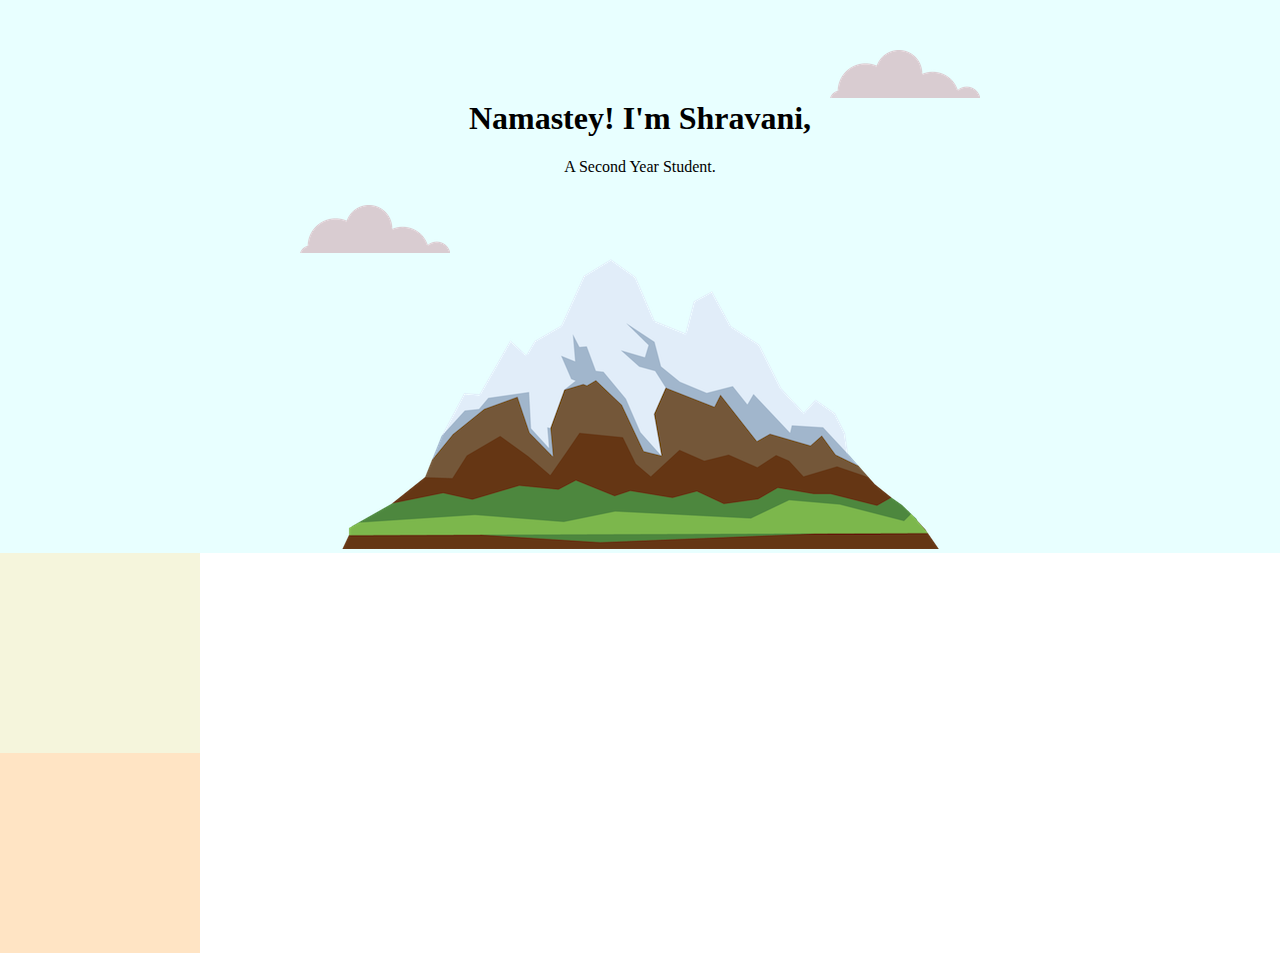
==== index.html @ 4d59a4a0 "First Commit Successful" ====
<!DOCTYPE html>
<html lang="en">
<head>
    <meta charset="UTF-8">
    <meta http-equiv="X-UA-Compatible" content="IE=edge">
    <meta name="viewport" content="width=device-width, initial-scale=1.0">
    <title>Shravani</title>
    <link rel="stylesheet" href="CSS/styles.css">
    <link rel="icon" href="favicon.ico">
</head>
<body>
    <div class="top">
        <img class="topCloud" src="Images/cloud.png" alt="cloud">
        <div class="text1"><h1>Namastey! I'm Shravani,</h1>
            <p>A Second Year Student.</p></div> 
        <img class="bottomCloud" src="Images/cloud.png" alt="cloud">
        <img src="Images/mountain.png" alt="mountain">    
    </div>
    <div class="middle">

    </div>
    <div class="bottom">

    </div>
   
</body>
</html>
---- CSS/styles.css ----
body{
    margin: 0px;
    text-align: center;
}
h1{
    margin-top: 0px;
    
}
/* .text1{
    position: relative;
    top: 40px;
} */
.top{
    background-color: #E8FFFF;
    margin: 0px;    
    position: relative;
    padding-top: 100px;
}
.middle{
    background-color: beige;
    height: 200px;
    width: 200px;
}
.bottom{
    background-color: bisque;
    height: 200px;
    width: 200px;
}
.topCloud{
    position: absolute;
    right: 300px;
    top: 50px;
}
.bottomCloud{
    position: absolute;
    left: 300px;
    bottom: 300px;
}
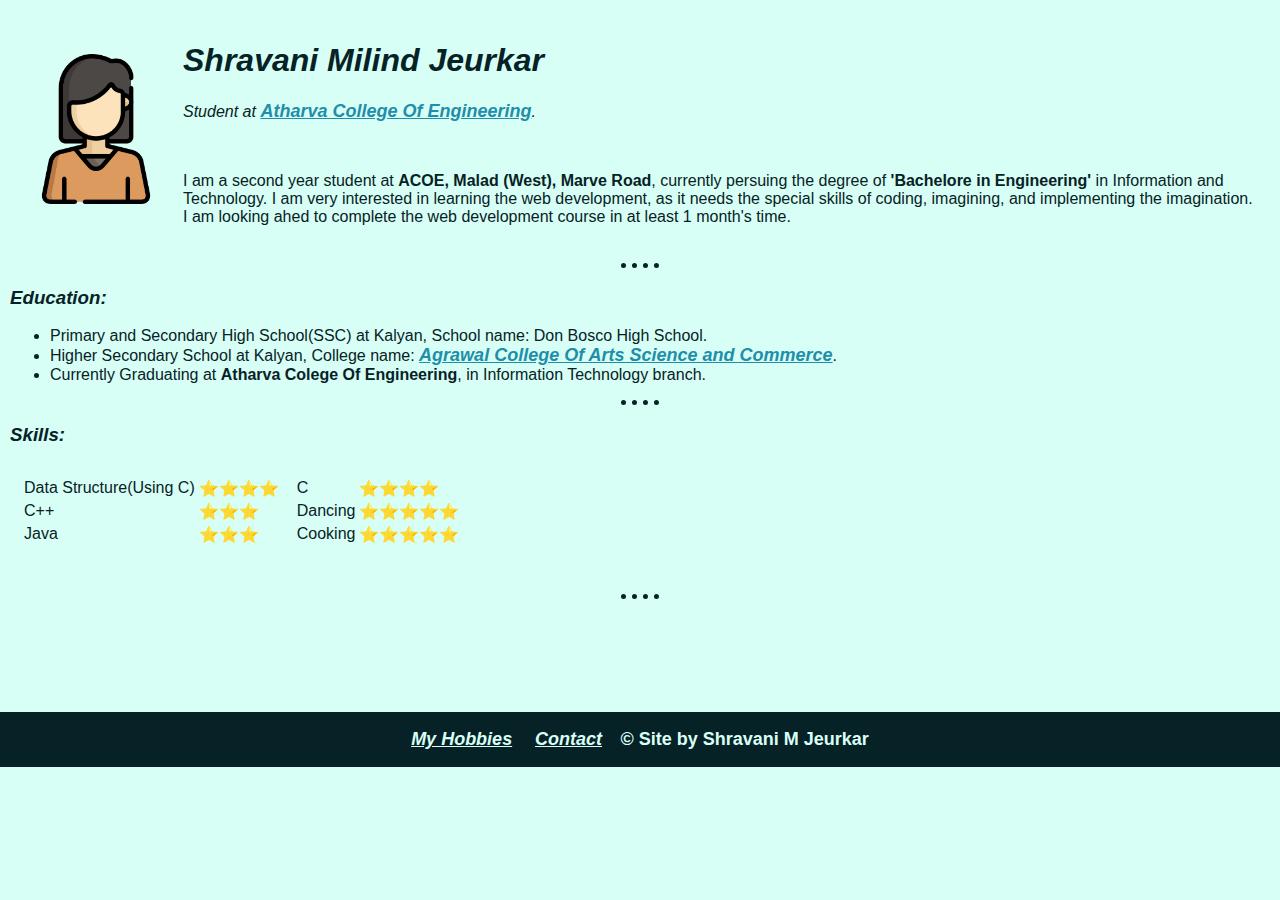
==== commit bec957cb: "Second Commit Successful" ====
--- a/index.html
+++ b/index.html
@@ -1,27 +1,138 @@
 <!DOCTYPE html>
-<html lang="en">
+<html lang="en" dir="ltr">
+
 <head>
-    <meta charset="UTF-8">
-    <meta http-equiv="X-UA-Compatible" content="IE=edge">
-    <meta name="viewport" content="width=device-width, initial-scale=1.0">
-    <title>Shravani</title>
-    <link rel="stylesheet" href="CSS/styles.css">
-    <link rel="icon" href="favicon.ico">
+  <meta charset="utf-8">
+  <title>Shravani's Web page!</title>
+  <!-- <link rel="stylesheet" href="css/style.css"> -->
+  <link rel="icon" href="favicon.ico">
 </head>
+<style>
+  body{
+    margin: auto;
+    background-color: #D8FFF5;
+    font-family:'Gill Sans', 'Gill Sans MT', Calibri, 'Trebuchet MS', sans-serif;
+    color: #072227;
+  }
+
+  hr{
+    border-color: #072227;
+    border-width: thick;
+    border-style: none;
+    border-top-style: dotted;
+    width: 3%;
+    height: 0px
+  }
+
+h1, h2, h3{
+  font-style: italic;
+}
+
+a{
+  font-style: italic;
+  text-decoration: underline;
+  color: #208eaa;
+  font-size: large;
+  font-weight: bold;
+}
+
+footer{
+  width: auto;
+  height: auto;
+  position: relative;
+  padding: 10px;
+  text-align: center;
+  background-color: #072227;
+  top: 105px;
+}
+
+footer a{
+  display: inline-flex;
+  margin:2px;
+  padding: 5px;
+  color: #D8FFF5;
+}
+footer p{
+  display: inline-flex;
+  margin: 2px;
+  padding: 5px;
+  font-size: large;
+  font-weight: bold;
+  color: #D8FFF5;
+}
+
+section {
+  margin: 10px;
+}
+</style>
 <body>
-    <div class="top">
-        <img class="topCloud" src="Images/cloud.png" alt="cloud">
-        <div class="text1"><h1>Namastey! I'm Shravani,</h1>
-            <p>A Second Year Student.</p></div> 
-        <img class="bottomCloud" src="Images/cloud.png" alt="cloud">
-        <img src="Images/mountain.png" alt="mountain">    
-    </div>
-    <div class="middle">
+  <section>
+    <table cellspacing = "10">
+      <tr>
+        <td><img src="woman.png" height="150" width="150" alt=""></td>
+        <td><h1 style="text-align: unset;">Shravani Milind Jeurkar</h1>
+        <p><em>Student at <a href="https://www.atharvacoe.ac.in/">Atharva College Of Engineering</a>.</em></p>
+        <br>
+        <p>I am a second year student at <strong>ACOE, Malad (West), Marve Road</strong>, currently persuing the degree of <strong>'Bachelore in Engineering'</strong> in Information and Technology. I am very interested in learning the web development, as it needs the special skills of coding, imagining, and implementing the imagination. I am looking ahed to complete the web development course in at least 1 month's time.</p></td>
+      </tr>
+    </table>
+  </section>
+  <hr>
+  <section class="Edu">
+    <h3>Education:</h3>
+    <ul>
+      <li>Primary and Secondary High School(SSC) at Kalyan, School name: Don Bosco High School.</li>
+      <li>Higher Secondary School at Kalyan, College name: <a href="https://www.kmagrawalcollege.org/">Agrawal College Of Arts Science and Commerce</a>.</li>
+      <li>Currently Graduating at <strong>Atharva Colege Of Engineering</strong>, in Information Technology branch.</li>
+    </ul>
+  </section>
+  <hr>
+  <section class="Skill">
+    <h3>Skills:</h3>
+    <table cellspacing = "10">
+      <tr>
+        <td>
+          <table>
+            <tr>
+              <td>Data Structure(Using C)</td>
+              <td>⭐⭐⭐⭐</td>
+            </tr>
+            <tr>
+              <td>C++</td>
+              <td>⭐⭐⭐</td>
+            </tr>
+            <tr>
+              <td>Java</td>
+              <td>⭐⭐⭐</td>
+            </tr>
+          </table>
+        </td>
+        <td>
+          <table>
+            <tr>
+              <td>C</td>
+              <td>⭐⭐⭐⭐</td>
+            </tr>
+            <tr>
+              <td>Dancing</td>
+              <td>⭐⭐⭐⭐⭐</td>
+            </tr>
+            <tr>
+              <td>Cooking</td>
+              <td>⭐⭐⭐⭐⭐</td>
+            </tr>
+          </table>
+        </td>
+      </tr>
+    </table>
+  </section>
+  <br>
+  <hr>
+  <footer>
+    <a href="hobbies.html">My Hobbies</a>,
+    <a href="contacts.html">Contact</a>
+    <p>© Site by Shravani M Jeurkar</p>
+  </footer>
+</body>
 
-    </div>
-    <div class="bottom">
-
-    </div>
-   
-</body>
-</html>+</html>
--- a/css/style.css
+++ b/css/style.css
@@ -0,0 +1,56 @@
+body{
+    margin: auto;
+    background-color: #D8FFF5;
+    font-family:'Gill Sans', 'Gill Sans MT', Calibri, 'Trebuchet MS', sans-serif;
+    color: #072227;
+  }
+
+  hr{
+    border-color: #072227;
+    border-width: thick;
+    border-style: none;
+    border-top-style: dotted;
+    width: 3%;
+    height: 0px
+  }
+
+h1, h2, h3{
+  font-style: italic;
+}
+
+a{
+  font-style: italic;
+  text-decoration: underline;
+  color: #208eaa;
+  font-size: large;
+  font-weight: bold;
+}
+
+footer{
+  width: auto;
+  height: auto;
+  position: relative;
+  padding: 10px;
+  text-align: center;
+  background-color: #072227;
+  top: 105px;
+}
+
+footer a{
+  display: inline-flex;
+  margin:2px;
+  padding: 5px;
+  color: #D8FFF5;
+}
+footer p{
+  display: inline-flex;
+  margin: 2px;
+  padding: 5px;
+  font-size: large;
+  font-weight: bold;
+  color: #D8FFF5;
+}
+
+section {
+  margin: 10px;
+}